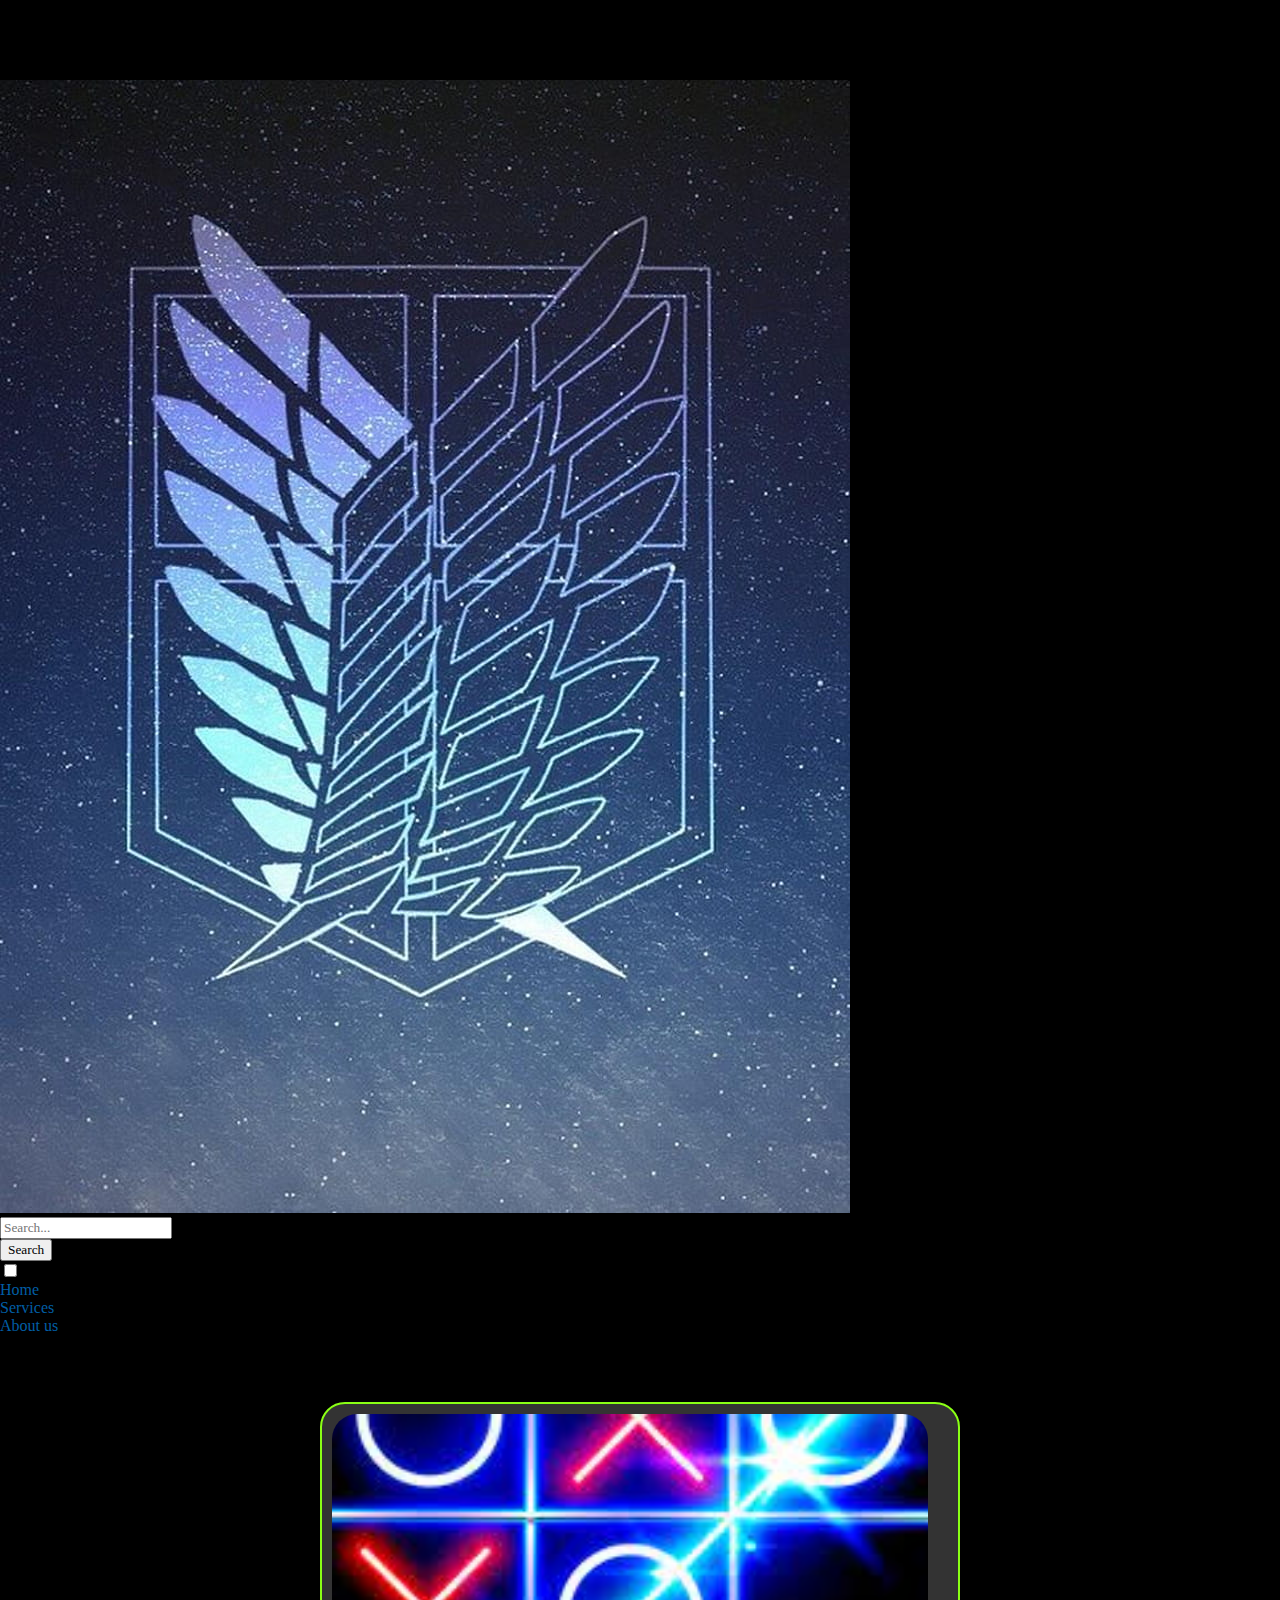
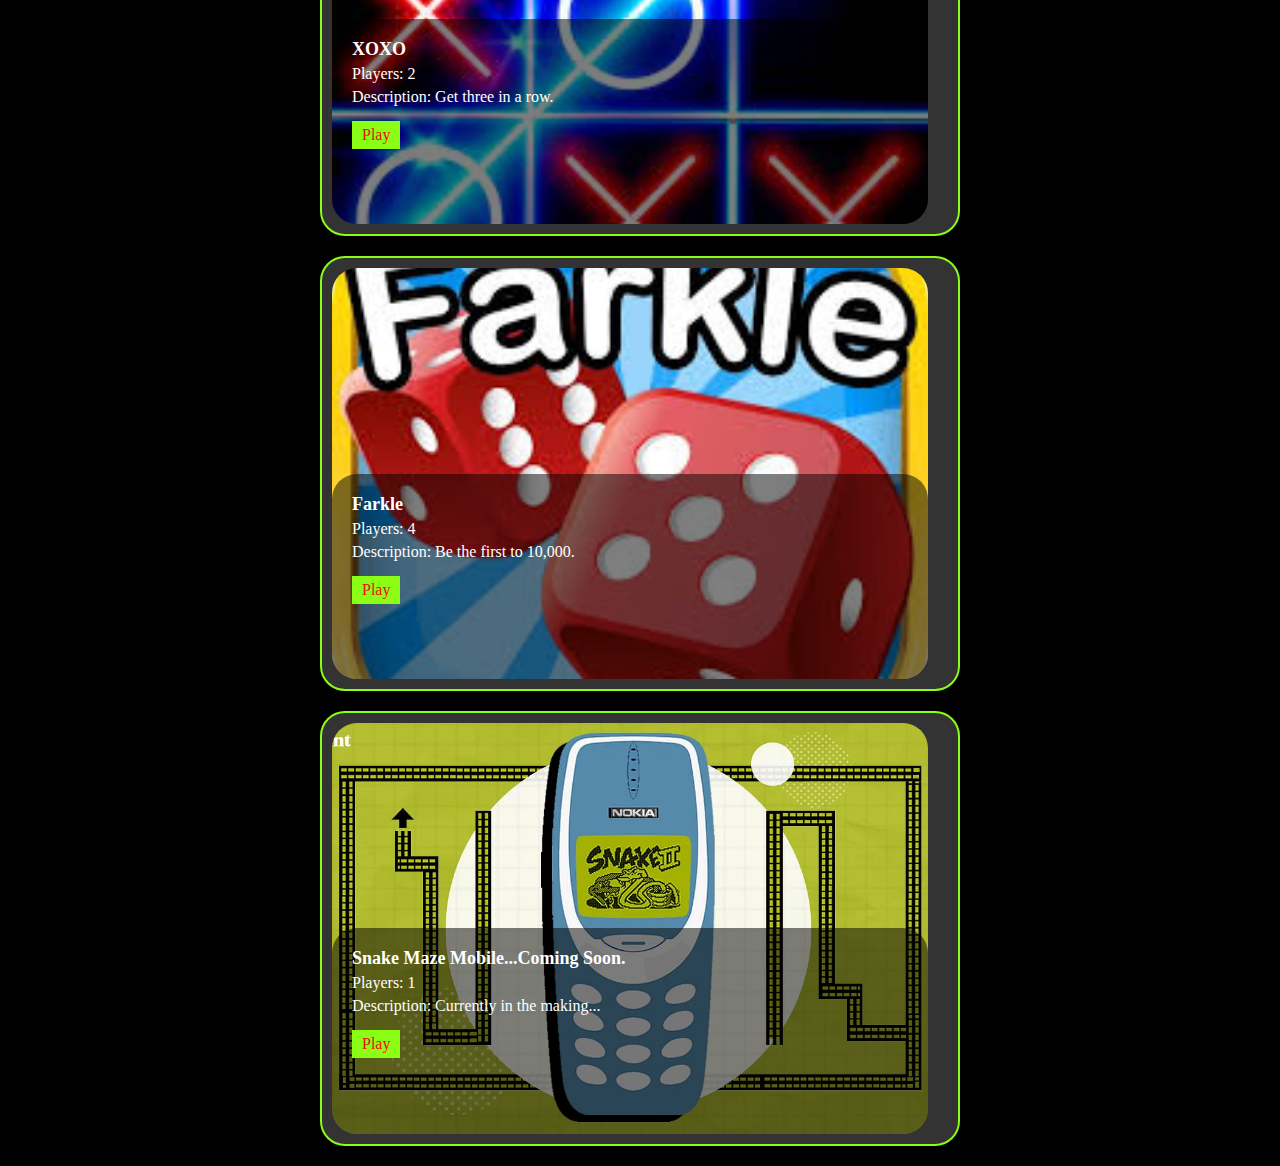
==== GamePage/gamePage.html @ 953c7dbd "second commit" ====
<!DOCTYPE html>
<html lang="en">
<head>
    <meta charset="UTF-8">
    <meta http-equiv="X-UA-Compatible" content="IE=edge">
    <meta name="viewport" content="width=device-width, initial-scale=1.0">
    <title>RedSwan Games</title>

   
    <link rel="stylesheet" href="gameListingStyle.css">
    <link rel="stylesheet" href="gamePageStyle.css">
    <link rel="stylesheet" href="gamePageSearchbar.css">
    
</head>
<body>

    <section class="topNav">
        <div class="logo">
          <h1>Red Swan</h1>
        </div>
    
        <div >
          <img class="logoImage"   src="../images/redSwanLogo.jpg" alt="websiteLogo">
        </div>
    
        <div class="searchContainer">
          <form>
              <input type="search" id="search-bar" placeholder="Search...">
            
            
            <div class="searchContainer">
              <button type="submit" ><span>Search</span><i class="search"></i></button>
            </div>
           
          </form>
        </div>
    
        <input id="menuToggle" type="checkbox" />
        <label class='menuButtonContainer' for="menuToggle">
          <div class='menuButton'></div>
        </label>
        <ul class="menu">
          <li><a href="../HomePage/index.html">Home</a></li>
          <li><a href="../ServicePage/Services.html">Services</a></li>
          <li><a href="">About us</a></li>
        </ul>
      </section>

      <h2>OUR GAMES</h2>

      
      

                     
        <div id="pageListing" class="row">
        </div>

      <script src="../ourGames.js"></script>
    
</body>
</html>
---- GamePage/gameListingStyle.css ----
.row {
    margin: auto;
    /* width: calc(80%); */
    width: 50%;
    /* display: inline-block; */
    /* background-color: #f60c0c; */
  }
  
  /* #listings {
    display: flex;
    flex-direction: row;
    align-items: center;
    justify-content: center;
  } */
  
  /* #listings {
    display: flex;
    flex-direction: column;
    align-items: center;
    justify-content: center;
    background-color: #c002e6;
    border: 2px solid #222;
  } */
  
  /* .listings h2 {
    font-size: 20px;
    margin-bottom: 10px;
  } */
  
  
  .listing {
    border-radius: 25px;
    max-width: 80%; 
    max-width: 600%;
    margin: 0 auto;
    display: flex; 
    flex-wrap: wrap;
    margin-bottom: 20px;
    border: 2px solid #8aff15;
    padding: 10px;
    /* background: linear-gradient(to left, #cc148f, #9900b8); */
    background: #333;
    box-shadow: 0 2px 4px rgba(0, 0, 0, 0.1);
  }
  
  .listing-img {
    
    position: relative;
    width: 100%;
    flex: 1;
    max-width: 100%;
    height: 0;
    /* height: auto; */
    margin-right: 20px;
    padding-bottom: 66.67%;
  } 
  
  
  .listing-img img {
    border-radius: 25px;
    position: absolute;
    top: 0;
    left: 0;
    width: 100%;
    height: 100%;
    object-fit: cover;
  }
  
  .listing-details {
    border-radius: 25px;
    position:absolute;
    bottom: 0;
    left: 0;
    width: 100%;
    height: 50%;
    padding: 20px;
    box-sizing: border-box;
    background-color: rgba(0, 0, 0, 0.5);
    color: #fff;
  }
  
  
  .listing-details h3 {
    font-size: 18px;
    margin-top: 0;
    margin-bottom: 5px;
  }
  
  .listing-details p {
    font-size: 16px;
    margin-top: 0;
    margin-bottom: 5px;
  }
  .listing-details a {
    font-size: 16px;
    background-color: #8aff15;
    color: #f20808;
    padding: 5px 10px;
    border: none;
    text-decoration: none;
    display: inline-block;
    margin-top: 10px;
  }
---- GamePage/gamePageStyle.css ----
/* Global styles */
* {
    font-family: "Raleway";
    box-sizing: border-box;
  }
  
  body {
    background-color: black;
    margin: 0;
    font-family: Arial, sans-serif;
  }
  
  a {
    text-decoration: none;
    color: #005ea5;
  }
  
  ul {
    list-style: none;
    margin: 0;
    padding: 0;
  }
  
  
  
 
    
  
  
  
  
  
  
  
  

  
  
  #serviceBox{
    margin: auto;
    box-sizing: border-box;
    padding: 10;
    display: flex;
    justify-content: center;
    border: 2px solid #222;
    width: 500px;
    height: 600px;
  }
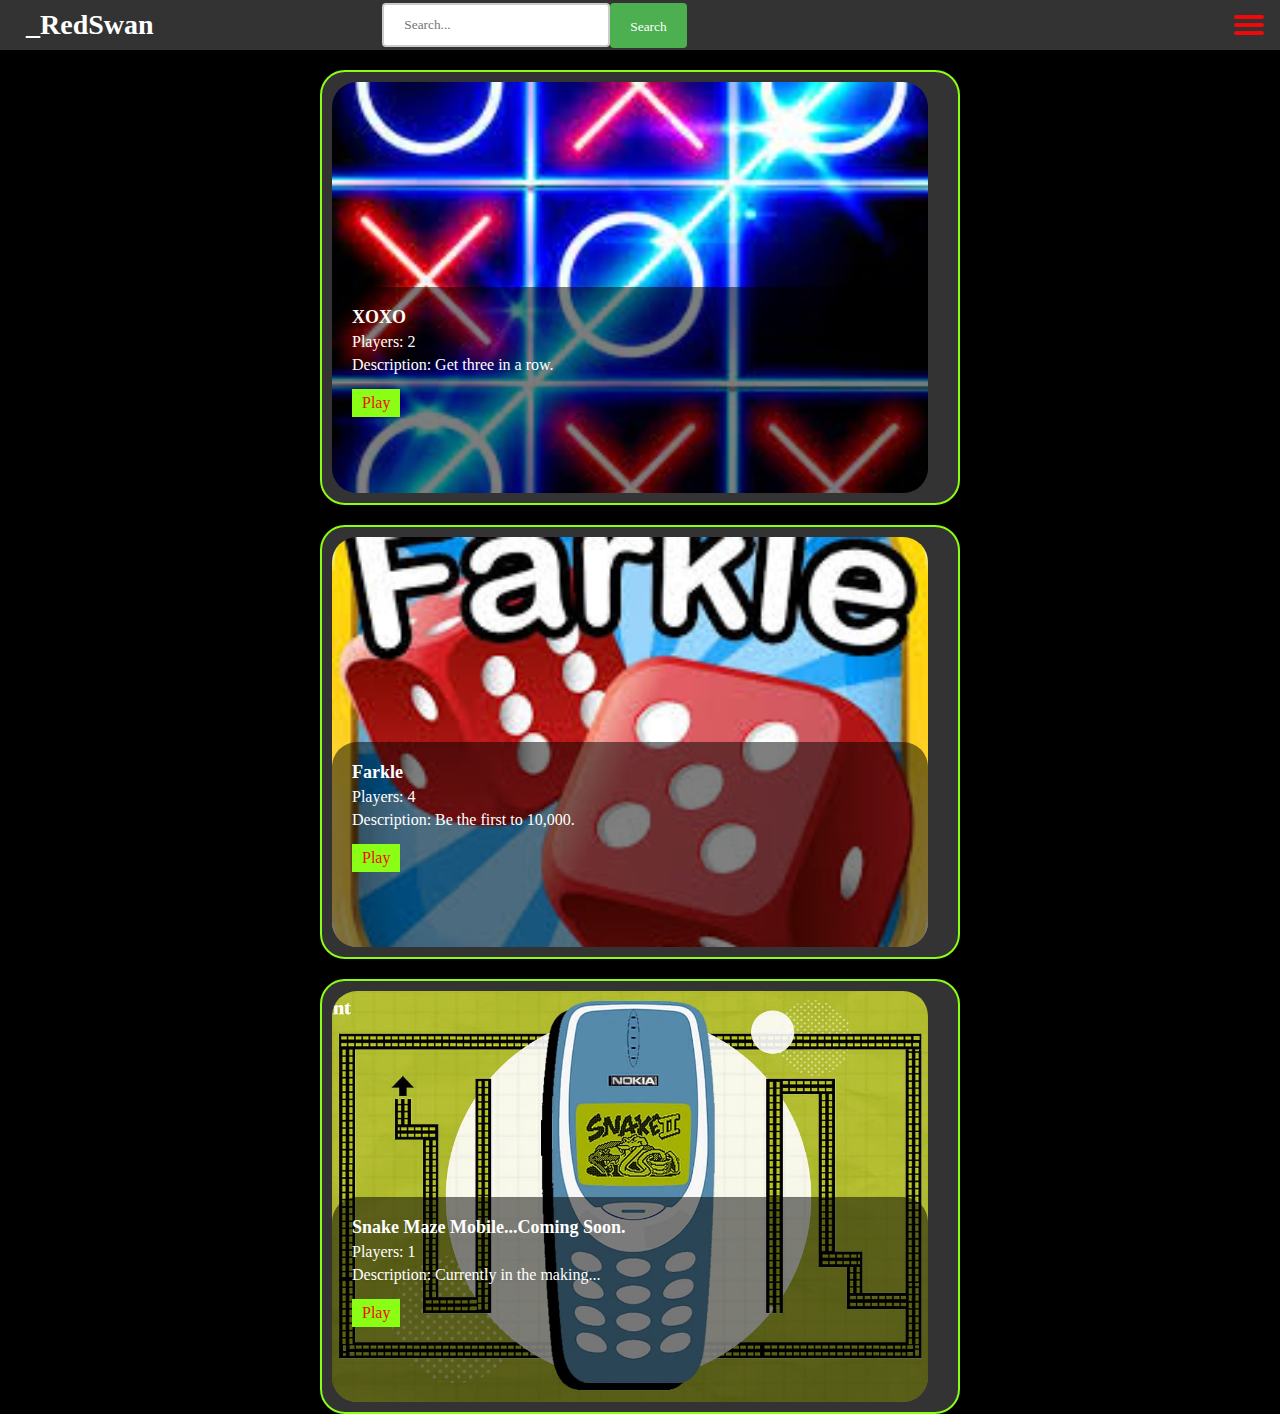
==== commit 6418d843: "prototype" ====
--- a/GamePage/gamePage.html
+++ b/GamePage/gamePage.html
@@ -9,26 +9,28 @@
    
     <link rel="stylesheet" href="gameListingStyle.css">
     <link rel="stylesheet" href="gamePageStyle.css">
-    <link rel="stylesheet" href="gamePageSearchbar.css">
+    <link rel="stylesheet" href="gamePageTopSection.css">
     
 </head>
 <body>
 
     <section class="topNav">
         <div class="logo">
-          <h1>Red Swan</h1>
+          <h1>_RedSwan</h1>
+        </div>
+
+        <div class="paradigm">
+          <div class="three"><div class="two"><div class="one"></div></div></div>
         </div>
     
-        <div >
-          <img class="logoImage"   src="../images/redSwanLogo.jpg" alt="websiteLogo">
-        </div>
+       
     
         <div class="searchContainer">
           <form>
-              <input type="search" id="search-bar" placeholder="Search...">
+              <input type="text" id="search-bar" placeholder="Search...">
             
             
-            <div class="searchContainer">
+            <div class="">
               <button type="submit" ><span>Search</span><i class="search"></i></button>
             </div>
            
@@ -42,11 +44,11 @@
         <ul class="menu">
           <li><a href="../HomePage/index.html">Home</a></li>
           <li><a href="../ServicePage/Services.html">Services</a></li>
-          <li><a href="">About us</a></li>
+          <li><a href="">Sign In</a></li>
         </ul>
       </section>
 
-      <h2>OUR GAMES</h2>
+      
 
       
       
--- a/GamePage/gameListingStyle.css
+++ b/GamePage/gameListingStyle.css
@@ -1,32 +1,9 @@
 .row {
     margin: auto;
-    /* width: calc(80%); */
+    margin-top: 20px;
     width: 50%;
-    /* display: inline-block; */
-    /* background-color: #f60c0c; */
   }
-  
-  /* #listings {
-    display: flex;
-    flex-direction: row;
-    align-items: center;
-    justify-content: center;
-  } */
-  
-  /* #listings {
-    display: flex;
-    flex-direction: column;
-    align-items: center;
-    justify-content: center;
-    background-color: #c002e6;
-    border: 2px solid #222;
-  } */
-  
-  /* .listings h2 {
-    font-size: 20px;
-    margin-bottom: 10px;
-  } */
-  
+
   
   .listing {
     border-radius: 25px;
--- a/GamePage/gamePageStyle.css
+++ b/GamePage/gamePageStyle.css
@@ -33,17 +33,3 @@
   
   
   
-
-  
-  
-  #serviceBox{
-    margin: auto;
-    box-sizing: border-box;
-    padding: 10;
-    display: flex;
-    justify-content: center;
-    border: 2px solid #222;
-    width: 500px;
-    height: 600px;
-  }
-  --- a/GamePage/gamePageTopSection.css
+++ b/GamePage/gamePageTopSection.css
@@ -0,0 +1,247 @@
+.paradigm{
+  
+  border: 2px solid black;
+  position: relative;
+  left: -450px;
+}
+
+
+.three{
+  border: 1px solid white;
+  height: 30px;
+  width: 20px;
+}
+.two{
+transform: rotate(15deg);
+border: 1px solid white;
+height: 30px;
+width: 20px;
+}
+
+.one{
+  transform: rotate(20deg);
+  border: 1px solid white;
+  height: 30px;
+  width: 20px;
+}
+
+
+
+
+
+
+.searchContainer {
+  right: 300px;
+  position: relative;
+    display: flex;
+    align-items: center;
+    }
+    
+    .searchContainer form {
+    display: flex;
+    align-items: center;
+    position: relative;
+    }
+    
+    .searchContainer input[type="text"] {
+    width: 100%;
+    padding: 12px 40px 12px 20px;
+    margin: 8px 0;
+    box-sizing: border-box; 
+    border: 2px solid #ccc; 
+    border-radius: 4px;
+    }
+    
+ 
+    .searchContainer button[type="submit"] {
+    background-color: #4CAF50;
+    color: white;
+    border: none;
+    padding: 12px 20px;
+    margin: 8px 0;
+    border-radius: 4px;
+    cursor: pointer;
+    /* position: absolute;
+    right: 0; */
+    }
+    
+    /* .search-container button[type="submit"] {
+    top: 0;
+    } */
+    
+    .searchContainer button[type="button"] {
+    top: 0;
+    right: 110px;
+    }
+    
+    .searchContainer button[type="button"] span {
+    margin-right: 5px;
+    }
+    
+    .searchContainer button[type="submit"] i,
+    .searchContainer button[type="button"] i {
+    font-size: 18px;
+    }
+    
+    .searchContainer button[type="submit"]:hover,
+    .searchContainer button[type="button"]:hover {
+    background-color: #45a049;
+    }
+
+  
+  
+  .logo {
+    display: inline-block;
+    margin: 10px;
+    
+    
+  }
+  
+  .logo h1 {
+    
+    font-size: 28px;
+    margin: 0;
+  } 
+
+
+
+  
+
+      /* Resources: alvarotrigo.com
+    The code for the hamburger button was from the website above. 
+    */
+  /*Menu style button*/
+  
+  @import url(https://fonts.googleapis.com/css?family=Raleway);
+  h2 {
+  vertical-align: center;
+  text-align: center;
+  }
+  
+  html, body {
+  margin: 0;
+  height: 100%;
+  }
+  
+  
+  
+  .topNav {
+  display: flex;
+  flex-direction: row;
+  align-items: center;
+  justify-content: space-between;
+  
+  background: #333;
+  /* W3C, IE 10+/ Edge, Firefox 16+, Chrome 26+, Opera 12+, Safari 7+ */
+  color: #FFF;
+  height: 50px;
+  padding: 1em;
+  }
+  
+  .menu {
+    
+  display: flex;
+  flex-direction: row;
+  list-style-type: none;
+  margin: 0;
+  padding: 0;
+  }
+  
+  .menu > li {
+  margin: 0 1rem;
+  overflow: hidden;
+  }
+  
+  .menuButtonContainer {
+  display: none;
+  height: 100%;
+  width: 30px;
+  cursor: pointer;
+  flex-direction: column;
+  justify-content: center;
+  align-items: center;
+  }
+  
+  #menuToggle {
+  display: none;
+  }
+  
+  .menuButton,
+  .menuButton::before,
+  .menuButton::after {
+  display: block;
+  background-color: #f20808;
+  position: absolute;
+  height: 4px;
+  width: 30px;
+  transition: transform 400ms cubic-bezier(0.23, 1, 0.32, 1);
+  border-radius: 2px;
+  }
+  
+  .menuButton::before {
+    
+  content: '';
+  margin-top: -8px;
+  }
+  
+  .menuButton::after {
+  content: '';
+  margin-top: 8px;
+  }
+  
+  #menuToggle:checked + .menuButtonContainer .menuButton::before {
+    
+  margin-top: 0px;
+  transform: rotate(405deg);
+  }
+  
+  #menuToggle:checked + .menuButtonContainer .menuButton {
+  background: rgba(255, 255, 255, 0);
+  }
+  
+  #menuToggle:checked + .menuButtonContainer .menuButton::after {
+  margin-top: 0px;
+  transform: rotate(-405deg);
+  }
+  
+  @media (min-width: 500px) {
+  .menuButtonContainer {
+    display: flex;
+  }
+  .menu {
+    position: absolute;
+    top: 0;
+    margin-top: 50px;
+    right: 0;
+    flex-direction: column;
+    width: 10%;
+    /* justify-content: center; */
+    /* align-items: center; */
+  }
+  #menuToggle ~ .menu li {
+    height: 0;
+    margin: 0;
+    padding: 0;
+    border: 0;
+    transition: height 400ms cubic-bezier(0.23, 1, 0.32, 1);
+  }
+  #menuToggle:checked ~ .menu li {
+    /* display: block; */
+    border: 1px solid #333;
+    height: 2.5em;
+    padding: 0.5em;
+    transition: height 400ms cubic-bezier(0.23, 1, 0.32, 1);
+  }
+  .menu > li {
+    display: flex;
+    justify-content: center;
+    margin: 0;
+    padding: 0.5em 0;
+    width: 100%;
+    color: rgb(242, 10, 10);
+    background-color: #222;
+  }
+  .menu > li:not(:last-child) {
+    border-bottom: 1px solid #444;
+  }
+  }